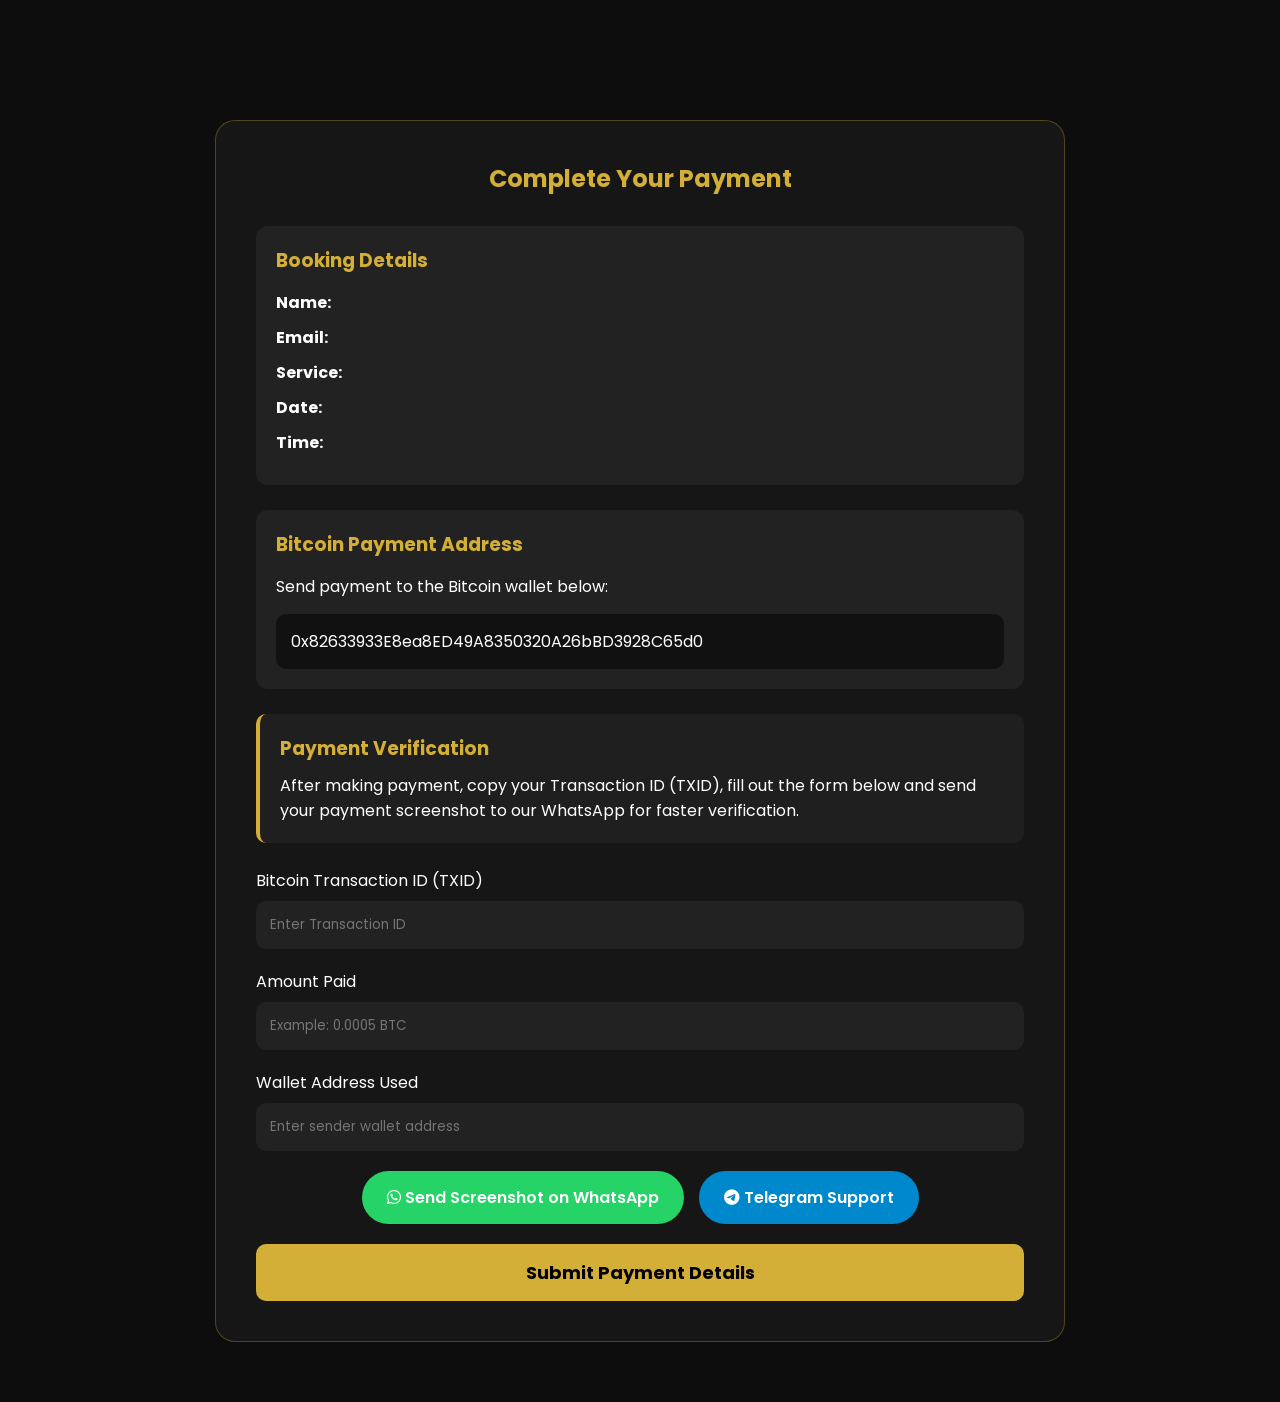
==== payment.html @ c0370b35 "Add files via upload" ====
<!DOCTYPE html>
<html lang="en">
<head>
<meta charset="UTF-8">
<meta name="viewport" content="width=device-width, initial-scale=1.0">

<title>Payment Verification | Luxe Touch Salon & Spa</title>

<link rel="stylesheet" href="style.css">
<link rel="icon" type="image/jpeg" href="image/image1.jpg">

<link rel="stylesheet"
href="https://cdnjs.cloudflare.com/ajax/libs/font-awesome/6.5.1/css/all.min.css">

<style>

.payment-section{
    min-height:100vh;
    background:#0d0d0d;
    padding:120px 20px 60px;
    display:flex;
    justify-content:center;
}

.payment-container{
    width:100%;
    max-width:850px;
    background:#161616;
    padding:40px;
    border-radius:20px;
    border:1px solid rgba(212,175,55,.3);
}

.payment-container h1{
    text-align:center;
    color:#d4af37;
    margin-bottom:30px;
}

.booking-summary{
    background:#222;
    padding:20px;
    border-radius:12px;
    margin-bottom:25px;
}

.booking-summary h3{
    color:#d4af37;
    margin-bottom:15px;
}

.booking-summary p{
    margin-bottom:10px;
}

.wallet-box{
    background:#222;
    padding:20px;
    border-radius:12px;
    margin-bottom:25px;
}

.wallet-box h3{
    color:#d4af37;
    margin-bottom:15px;
}

.wallet-address{
    background:#111;
    padding:15px;
    border-radius:10px;
    margin-top:15px;
    word-break:break-all;
}

.notice{
    background:#1f1f1f;
    padding:20px;
    border-left:4px solid #d4af37;
    margin-bottom:25px;
    border-radius:10px;
}

.form-group{
    margin-bottom:20px;
}

.form-group label{
    display:block;
    margin-bottom:8px;
    color:#fff;
}

.form-group input{
    width:100%;
    padding:14px;
    border:none;
    border-radius:10px;
    background:#222;
    color:#fff;
}

.contact-buttons{
    display:flex;
    gap:15px;
    flex-wrap:wrap;
    margin:20px 0;
}

.contact-buttons a{
    text-decoration:none;
    padding:14px 25px;
    border-radius:40px;
    color:white;
    font-weight:600;
}

.whatsapp{
    background:#25D366;
}

.telegram{
    background:#0088cc;
}

.submit-btn{
    width:100%;
    padding:15px;
    border:none;
    border-radius:10px;
    background:#d4af37;
    color:#000;
    font-size:18px;
    font-weight:700;
    cursor:pointer;
}

.submit-btn:hover{
    background:#f1c94a;
}

</style>

</head>
<body>

<section class="payment-section">

<div class="payment-container">

<h1>Complete Your Payment</h1>

<div class="booking-summary">

<h3>Booking Details</h3>

<p><strong>Name:</strong> <span id="showName"></span></p>

<p><strong>Email:</strong> <span id="showEmail"></span></p>

<p><strong>Service:</strong> <span id="showService"></span></p>

<p><strong>Date:</strong> <span id="showDate"></span></p>

<p><strong>Time:</strong> <span id="showTime"></span></p>

</div>

<div class="wallet-box">

<h3>Bitcoin Payment Address</h3>

<p>
Send payment to the Bitcoin wallet below:
</p>

<div class="wallet-address">
0x82633933E8ea8ED49A8350320A26bBD3928C65d0
</div>

</div>

<div class="notice">

<h3 style="color:#d4af37;margin-bottom:10px;">
Payment Verification
</h3>

<p>
After making payment, copy your Transaction ID (TXID),
fill out the form below and send your payment screenshot
to our WhatsApp for faster verification.
</p>

</div>

<form
id="paymentForm"
action="success.html"
method="POST">

<input
type="hidden"
id="customerName"
name="Customer Name">

<input
type="hidden"
id="customerEmail"
name="Customer Email">

<input
type="hidden"
id="customerService"
name="Service">

<div class="form-group">
<label>Bitcoin Transaction ID (TXID)</label>
<input
type="text"
name="Transaction ID"
placeholder="Enter Transaction ID"
required>
</div>

<div class="form-group">
<label>Amount Paid</label>
<input
type="text"
name="Amount Paid"
placeholder="Example: 0.0005 BTC"
required>
</div>

<div class="form-group">
<label>Wallet Address Used</label>
<input
type="text"
name="Wallet Address"
placeholder="Enter sender wallet address"
required>
</div>

<div class="contact-buttons">

<a href="https://wa.me/23407070619761"
class="whatsapp">

<i class="fab fa-whatsapp"></i>
Send Screenshot on WhatsApp

</a>

<a href="https://t.me/alinacantu"
class="telegram">

<i class="fab fa-telegram"></i>
Telegram Support

</a>

</div>

<button
type="submit"
class="submit-btn">

Submit Payment Details

</button>

</form>

</div>

</section>

<script>

const bookingData =
JSON.parse(
localStorage.getItem("bookingData")
);

if(bookingData){

document.getElementById("showName").textContent =
bookingData.name || "";

document.getElementById("showEmail").textContent =
bookingData.email || "";

document.getElementById("showService").textContent =
bookingData.service || "";

document.getElementById("showDate").textContent =
bookingData.date || "";

document.getElementById("showTime").textContent =
bookingData.time || "";

document.getElementById("customerName").value =
bookingData.name || "";

document.getElementById("customerEmail").value =
bookingData.email || "";

document.getElementById("customerService").value =
bookingData.service || "";

}

document.getElementById("paymentForm")
.addEventListener("submit", async function(e){

e.preventDefault();

const form = this;

try{

const response = await fetch(
form.action,
{
method:"POST",
body:new FormData(form),
headers:{
"Accept":"application/json"
}
}
);

if(response.ok){

alert(
"Payment details submitted successfully."
);

window.location.href =
"success.html";

}else{

alert(
"Failed to submit payment details."
);

}

}catch(error){

alert(
"Network error. Please try again."
);

}

});

</script>

</body>
</html>
---- style.css ----
/* =========================
   GOOGLE FONT
========================= */
@import url('https://fonts.googleapis.com/css2?family=Poppins:wght@300;400;500;600;700;800&display=swap');

*{
    margin:0;
    padding:0;
    box-sizing:border-box;
    font-family:'Poppins', sans-serif;
    scroll-behavior:smooth;
}

body{
    background:#0d0d0d;
    color:#fff;
    overflow-x:hidden;
}

/* =========================
   HEADER
========================= */

header{
    width:100%;
    padding:20px 8%;
    display:flex;
    justify-content:space-between;
    align-items:center;
    position:fixed;
    top:0;
    left:0;
    z-index:1000;
    background:rgba(0,0,0,.9);
    backdrop-filter:blur(10px);
}

.logo{
    font-size:28px;
    font-weight:700;
    color:#d4af37;
}

nav ul{
    display:flex;
    list-style:none;
    gap:30px;
}

nav ul li a{
    text-decoration:none;
    color:white;
    font-weight:500;
    transition:.3s;
}

nav ul li a:hover{
    color:#d4af37;
}

.menu-btn{
    display:none;
    color:white;
    font-size:25px;
    cursor:pointer;
}

/* =========================
   HERO
========================= */

.hero{
    min-height:100vh;
    display:flex;
    align-items:center;
    justify-content:center;
    text-align:center;
    padding:100px 20px;
    background:
    linear-gradient(rgba(0,0,0,.7),
    rgba(0,0,0,.7)),
    url('https://images.unsplash.com/photo-1521590832167-7bcbfaa6381f?q=80&w=1800&auto=format&fit=crop')
    center/cover;
}

.hero-content{
    max-width:800px;
}

.hero h1{
    font-size:60px;
    margin-bottom:20px;
    color:#d4af37;
}

.hero p{
    font-size:20px;
    line-height:1.8;
    margin-bottom:30px;
}

.btn{
    display:inline-block;
    padding:15px 35px;
    background:#d4af37;
    color:#000;
    text-decoration:none;
    font-weight:700;
    border-radius:50px;
    transition:.3s;
}

.btn:hover{
    transform:translateY(-5px);
    background:#f1c94a;
}

/* =========================
   SECTION TITLE
========================= */

section h2{
    text-align:center;
    font-size:40px;
    margin-bottom:40px;
    color:#d4af37;
}

/* =========================
   SERVICES
========================= */

.services{
    padding:100px 8%;
}

.service-grid{
    display:grid;
    grid-template-columns:repeat(auto-fit,minmax(250px,1fr));
    gap:25px;
}

.card{
    background:#161616;
    padding:35px;
    border-radius:15px;
    text-align:center;
    transition:.4s;
    border:1px solid rgba(212,175,55,.2);
}

.card:hover{
    transform:translateY(-10px);
    border-color:#d4af37;
}

.card i{
    font-size:50px;
    color:#d4af37;
    margin-bottom:20px;
}

.card h3{
    margin-bottom:15px;
}

/* =========================
   MEN/WOMEN SECTION
========================= */

.category{
    padding:80px 8%;
}

.category-grid{
    display:grid;
    grid-template-columns:repeat(auto-fit,minmax(250px,1fr));
    gap:25px;
}

.box{
    background:#161616;
    padding:35px;
    border-radius:15px;
    text-align:center;
    transition:.3s;
}

.box:hover{
    background:#d4af37;
    color:#000;
}

.box h3{
    margin-bottom:10px;
}

.box p{
    font-size:24px;
    font-weight:700;
}

/* =========================
   MASSAGE
========================= */

.massage{
    padding:100px 8%;
}

.massage-grid{
    display:grid;
    grid-template-columns:repeat(auto-fit,minmax(250px,1fr));
    gap:25px;
}

.package{
    background:#161616;
    padding:40px;
    text-align:center;
    border-radius:15px;
    border:2px solid #d4af37;
}

.package h3{
    margin-bottom:15px;
}

.package p{
    font-size:30px;
    font-weight:bold;
    color:#d4af37;
}

/* =========================
   ABOUT
========================= */

.about{
    padding:100px 10%;
    text-align:center;
}

.about p{
    max-width:800px;
    margin:auto;
    line-height:2;
    font-size:18px;
}

/* =========================
   CONTACT
========================= */

.contact{
    padding:100px 8%;
    text-align:center;
}

.contact-buttons{
    display:flex;
    justify-content:center;
    gap:20px;
    flex-wrap:wrap;
}

.whatsapp,
.telegram{
    text-decoration:none;
    padding:15px 30px;
    border-radius:50px;
    color:white;
    font-weight:600;
    transition:.3s;
}

.whatsapp{
    background:#25D366;
}

.telegram{
    background:#0088cc;
}

.whatsapp:hover,
.telegram:hover{
    transform:translateY(-5px);
}

/* =========================
   FOOTER
========================= */

footer{
    padding:25px;
    text-align:center;
    background:#000;
    color:#aaa;
}

/* =========================
   FLOATING WHATSAPP
========================= */

.floating-whatsapp{
    position:fixed;
    bottom:20px;
    right:20px;
    width:60px;
    height:60px;
    background:#25D366;
    border-radius:50%;
    display:flex;
    align-items:center;
    justify-content:center;
    font-size:28px;
    color:white;
    text-decoration:none;
    box-shadow:0 5px 15px rgba(0,0,0,.4);
    z-index:999;
}

/* =========================
   SCROLLBAR
========================= */

::-webkit-scrollbar{
    width:8px;
}

::-webkit-scrollbar-thumb{
    background:#d4af37;
    border-radius:20px;
}

::-webkit-scrollbar-track{
    background:#111;
}

/* =========================
   MOBILE
========================= */

@media(max-width:768px){

    .hero h1{
        font-size:38px;
    }

    .hero p{
        font-size:16px;
    }

    .menu-btn{
        display:block;
        z-index:1002;
    }

    nav{
        position:fixed;
        top:0;
        right:-280px;
        width:280px;
        height:100vh;
        background:#111;
        transition:.4s;
        padding-top:100px;
        z-index:1001;
    }

    nav.show-menu{
        right:0;
    }

    nav ul{
        display:flex;
        flex-direction:column;
        gap:25px;
        text-align:center;
    }

    section h2{
        font-size:30px;
    }

    .contact-buttons{
        flex-direction:column;
        align-items:center;
    }

}

/* =========================
LUXURY HERO GRID
========================= */

.luxury-hero{
display:grid;
grid-template-columns:2fr 1fr;
gap:15px;
padding:110px 20px 30px;
background:#000;
}

.hero-left{
position:relative;
height:700px;
overflow:hidden;
border-radius:20px;
}

.hero-left img{
width:100%;
height:100%;
object-fit:cover;
}

.hero-overlay{
position:absolute;
inset:0;
background:linear-gradient(
rgba(0,0,0,.3),
rgba(0,0,0,.8)
);
display:flex;
flex-direction:column;
justify-content:center;
align-items:flex-start;
padding:60px;
}

.hero-overlay h1{
font-size:70px;
color:#fff;
margin-bottom:20px;
}

.hero-overlay p{
font-size:20px;
max-width:600px;
margin-bottom:30px;
}

.hero-right{
display:grid;
grid-template-columns:1fr 1fr;
gap:15px;
}

.small-card{
position:relative;
height:220px;
overflow:hidden;
border-radius:15px;
}

.small-card img{
width:100%;
height:100%;
object-fit:cover;
transition:.5s;
}

.small-card:hover img{
transform:scale(1.1);
}

.small-card span{
position:absolute;
bottom:15px;
left:15px;
background:rgba(0,0,0,.7);
color:#d4af37;
padding:8px 15px;
border-radius:30px;
font-weight:600;
}

@media(max-width:768px){

.luxury-hero{
grid-template-columns:1fr;
}

.hero-left{
height:500px;
}

.hero-overlay h1{
font-size:40px;
}

.hero-overlay{
padding:30px;
}

.hero-right{
grid-template-columns:1fr 1fr;
}

.small-card{
height:160px;
}

}

.location{
    padding:100px 8%;
    text-align:center;
}

.location-box{
    max-width:600px;
    margin:auto;
    background:#161616;
    padding:40px;
    border-radius:15px;
    border:1px solid rgba(212,175,55,.3);
}

.location-box i{
    font-size:50px;
    color:#d4af37;
    margin-bottom:20px;
}

.location-box h3{
    margin-bottom:15px;
}



/* =========================
TESTIMONIALS
========================= */

.testimonials{
padding:100px 8%;
background:#111;
}

.testimonial-grid{
display:grid;
grid-template-columns:repeat(auto-fit,minmax(280px,1fr));
gap:25px;
}

.testimonial-card{
background:#161616;
padding:30px;
border-radius:15px;
border:1px solid rgba(212,175,55,.2);
transition:.3s;
}

.testimonial-card:hover{
transform:translateY(-8px);
border-color:#d4af37;
}

.testimonial-card p{
line-height:1.8;
margin-bottom:20px;
color:#ddd;
}

.testimonial-card h4{
color:#d4af37;
}

@media(max-width:768px){

.testimonials{
padding:70px 20px;
}

}

.hours{
padding:100px 8%;
text-align:center;
}

.hours-box{
max-width:600px;
margin:auto;
background:#161616;
padding:40px;
border-radius:15px;
}

.hours-box p{
margin:15px 0;
}

.call-btn{
    background:#d4af37;
    color:#000;
    text-decoration:none;
    padding:15px 30px;
    border-radius:50px;
    font-weight:700;
}

.map-section{
    padding:100px 8%;
}

.map-container{
    max-width:1000px;
    margin:auto;
}

.faq{
    padding:100px 8%;
}

.faq-item{
    background:#161616;
    padding:25px;
    margin-bottom:15px;
    border-radius:15px;
}
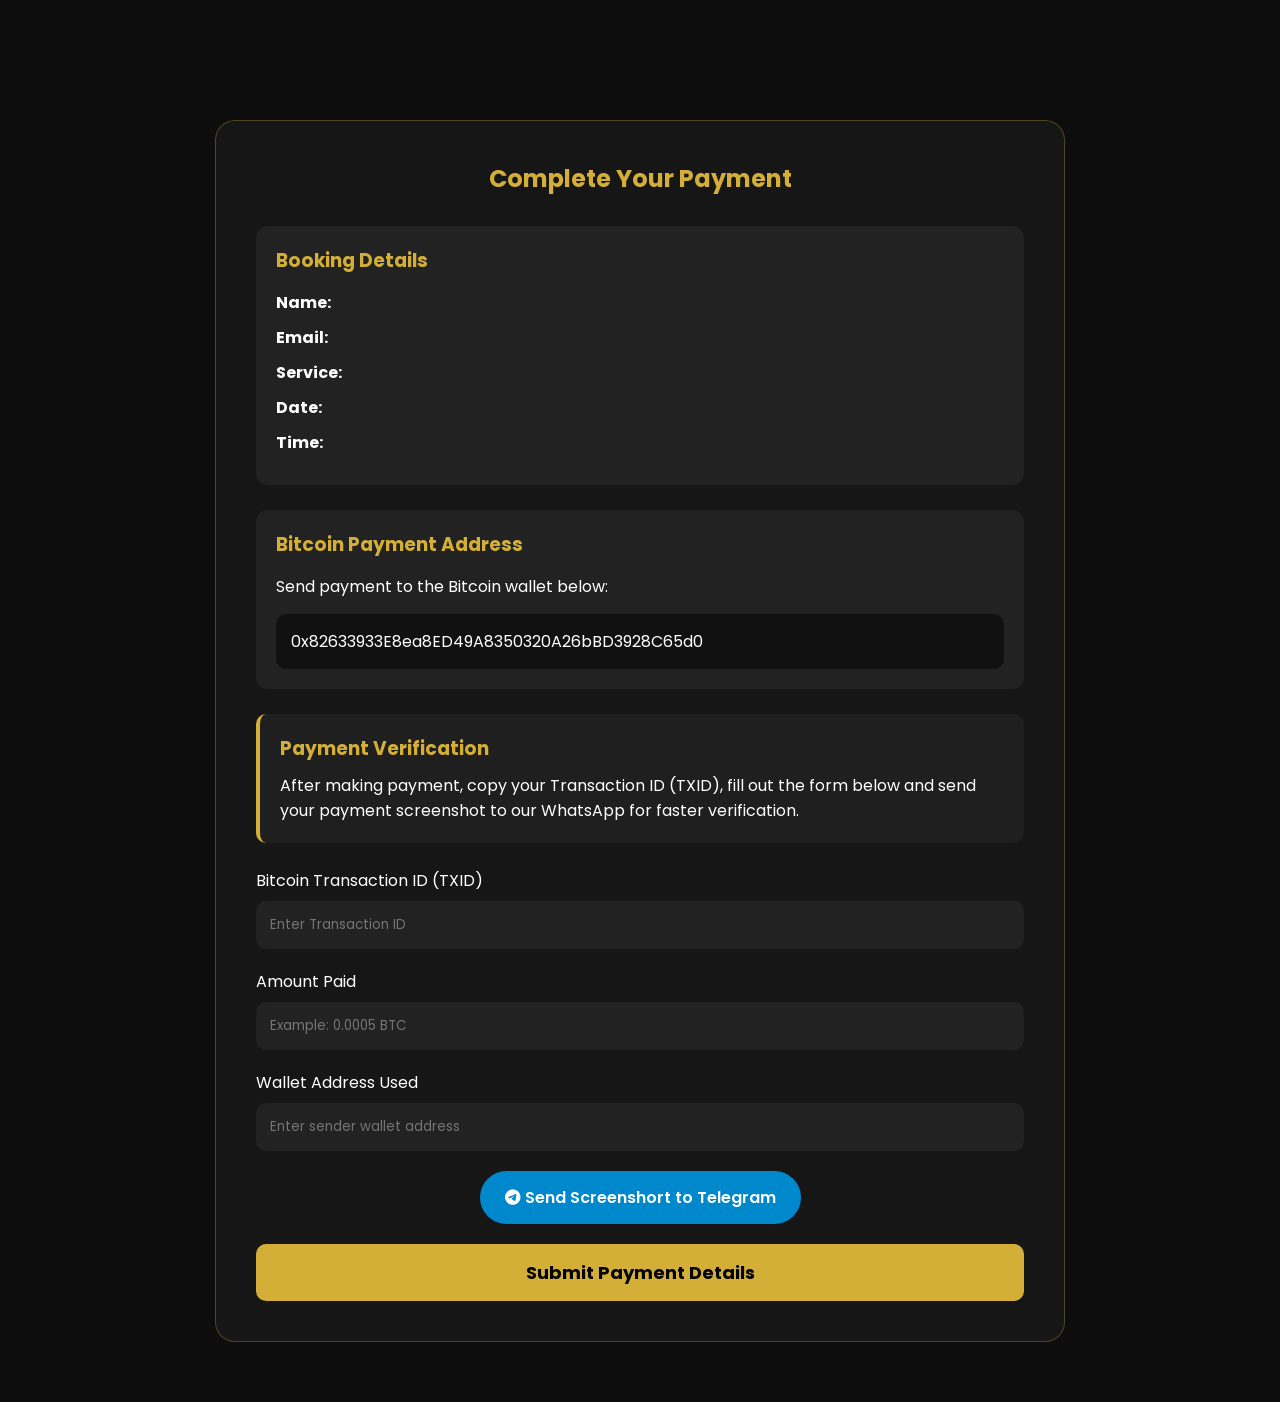
==== commit c0a488dd: "Update payment.html" ====
--- a/payment.html
+++ b/payment.html
@@ -243,19 +243,19 @@
 
 <div class="contact-buttons">
 
-<a href="https://wa.me/23407070619761"
-class="whatsapp">
-
-<i class="fab fa-whatsapp"></i>
-Send Screenshot on WhatsApp
+<!-- <a href="https://wa.me/23407070619761" -->
+<!-- class="whatsapp"> -->
+
+<!-- <i class="fab fa-whatsapp"></i> -->
+<!-- Send Screenshot on WhatsApp -->
 
 </a>
 
-<a href="https://t.me/alinacantu"
+<a href="https://t.me/luxespamassage"
 class="telegram">
 
 <i class="fab fa-telegram"></i>
-Telegram Support
+Send Screenshort to Telegram
 
 </a>
 
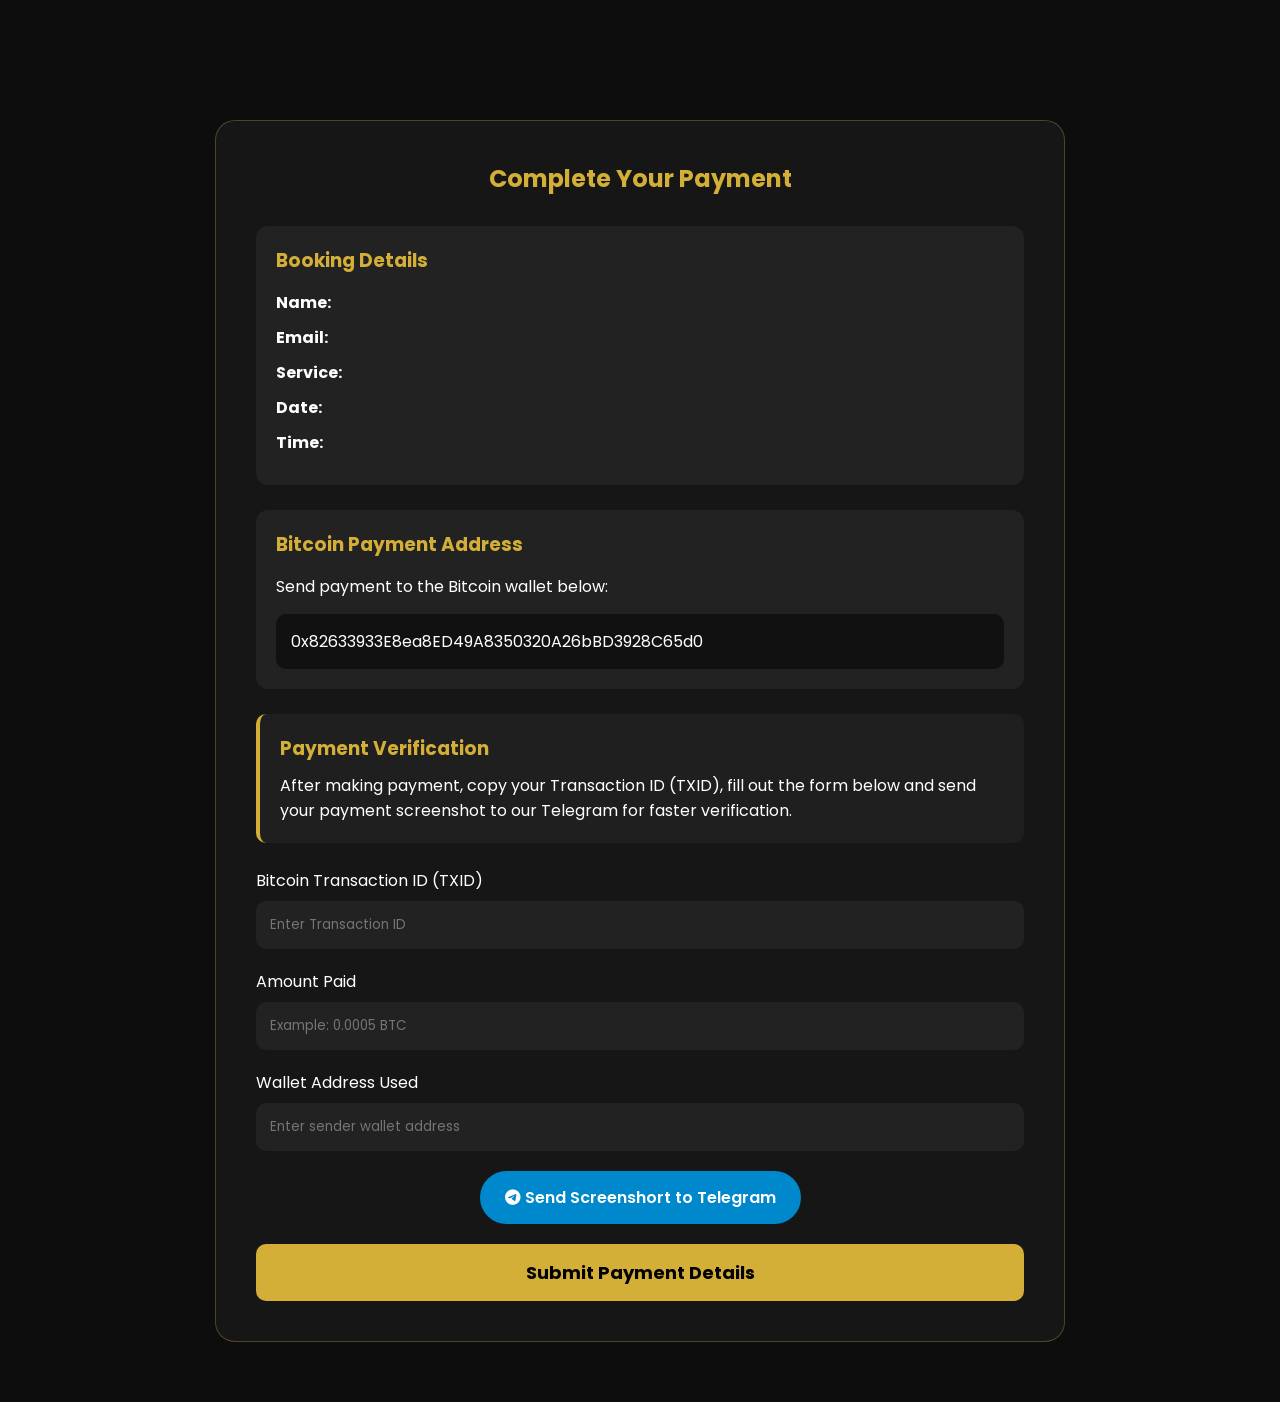
==== commit 0b8e3689: "Update payment.html" ====
--- a/payment.html
+++ b/payment.html
@@ -189,7 +189,7 @@
 <p>
 After making payment, copy your Transaction ID (TXID),
 fill out the form below and send your payment screenshot
-to our WhatsApp for faster verification.
+to our Telegram for faster verification.
 </p>
 
 </div>
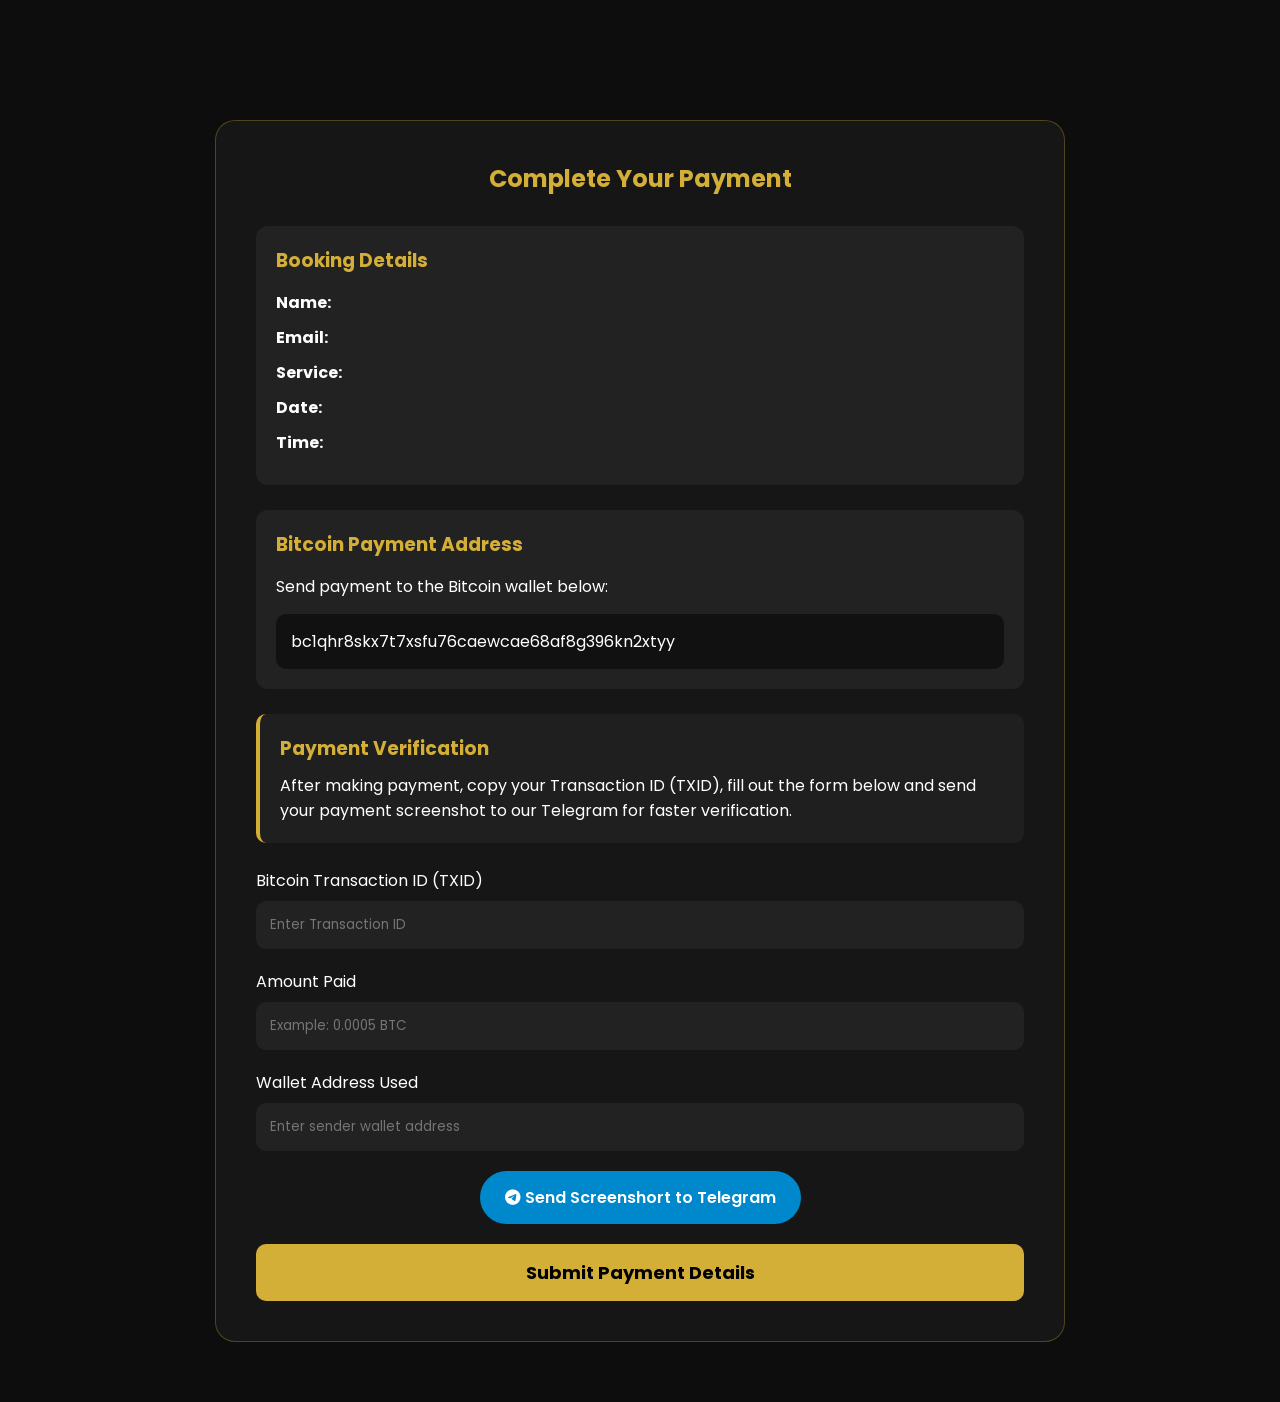
==== commit c63b379f: "Update payment.html" ====
--- a/payment.html
+++ b/payment.html
@@ -175,7 +175,7 @@
 </p>
 
 <div class="wallet-address">
-0x82633933E8ea8ED49A8350320A26bBD3928C65d0
+bc1qhr8skx7t7xsfu76caewcae68af8g396kn2xtyy
 </div>
 
 </div>
@@ -361,3 +361,4 @@
 
 </body>
 </html>
+
